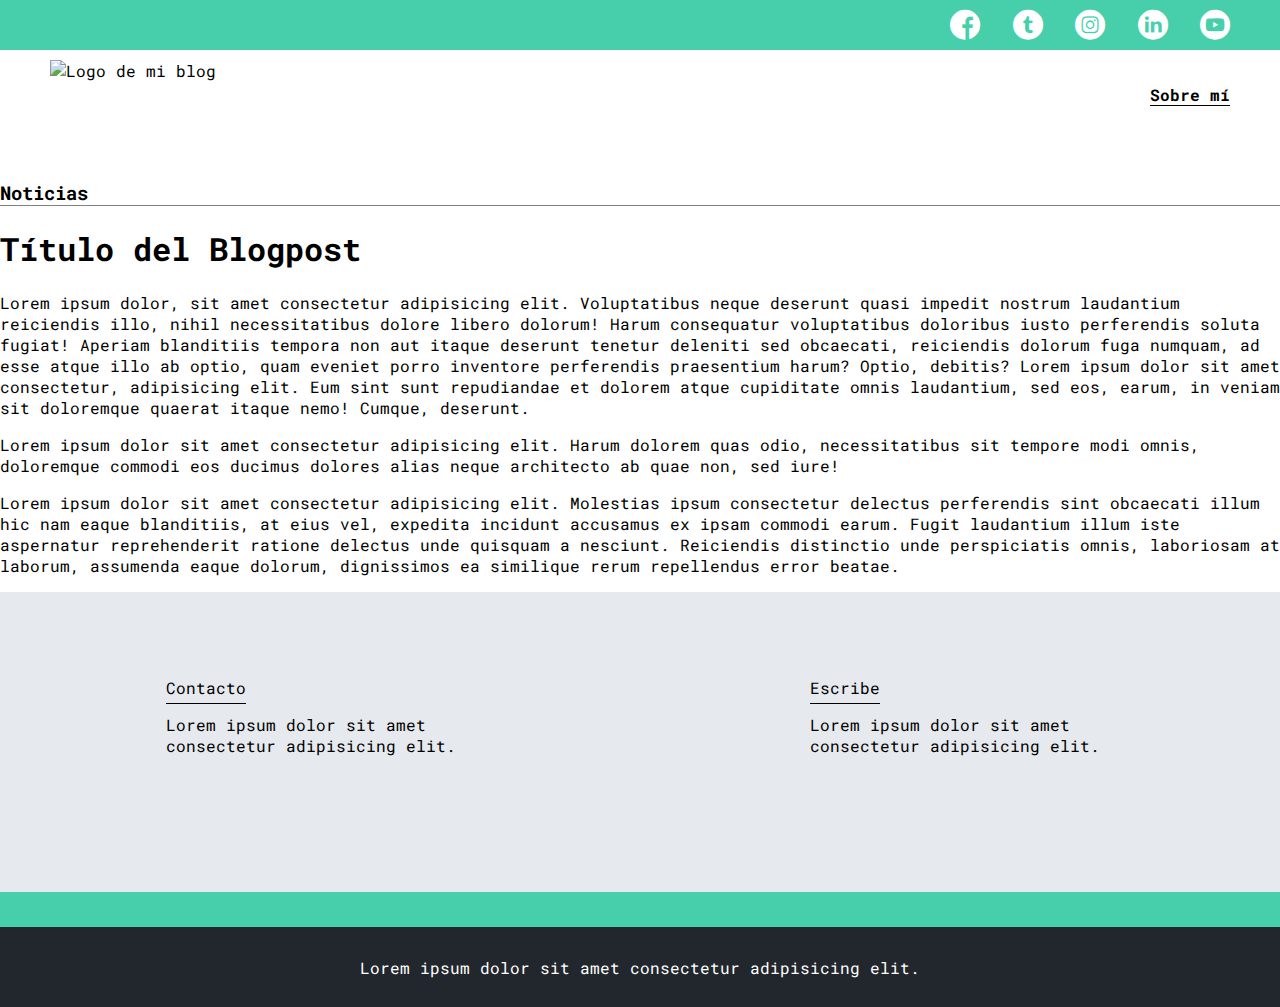
==== blog.html @ 8f5846a8 "Terminado el blog" ====
<!DOCTYPE html>
<html lang="es">
<head>
    <meta charset="UTF-8">
    <meta http-equiv="X-UA-Compatible" content="IE=edge">
    <meta name="viewport" content="width=device-width, initial-scale=1.0">
    <title>Mi Blog</title>
    <link rel="stylesheet" href="./css/main.css">
    <link rel="stylesheet" href="./css/font/flaticon.css">
    <link rel="stylesheet" href="/css/media-queries.css">
</head>
<body>
    <header>
        <section class="header-icons-container">
            <div class="icons">
                <a href=""><span class="flaticon-001-facebook"></span></a>
                <a href=""><span class="flaticon-002-twitter"></span></a>
                <a href=""><span class="flaticon-011-instagram"></span></a>
                <a href=""><span class="flaticon-010-linkedin"></span></a>
                <a href=""><span class="flaticon-008-youtube"></span></a>
            </div>
        </section>
        <nav>
            <section class="nav-logo-container">
                <a href="/"><img src="/assets/img/Logo-negro.png" alt="Logo de mi blog"></a>
            </section>
            <section class="profile-link">
                <a href="perfil.html">Sobre mí</a>
            </section>
        </nav>
    </header>
    <main>
        <section class="grid-container blogpost-img-container">
            <img src="/assets/img/post-1.png" alt="">
        </section>
        <section class="blogpost-main-container">
            <div class="grid-container">
                <h3>Noticias</h3>
                <article>
                    <h1>Título del Blogpost</h1>
                    <p>Lorem ipsum dolor, sit amet consectetur adipisicing elit. Voluptatibus neque deserunt quasi impedit nostrum laudantium reiciendis illo, nihil necessitatibus dolore libero dolorum! Harum consequatur voluptatibus doloribus iusto perferendis soluta fugiat!
                    Aperiam blanditiis tempora non aut itaque deserunt tenetur deleniti sed obcaecati, reiciendis dolorum fuga numquam, ad esse atque illo ab optio, quam eveniet porro inventore perferendis praesentium harum? Optio, debitis? Lorem ipsum dolor sit amet consectetur, adipisicing elit. Eum sint sunt repudiandae et dolorem atque cupiditate omnis laudantium, sed eos, earum, in veniam sit doloremque quaerat itaque nemo! Cumque, deserunt.</p>
                    <p>Lorem ipsum dolor sit amet consectetur adipisicing elit. Harum dolorem quas odio, necessitatibus sit tempore modi omnis, doloremque commodi eos ducimus dolores alias neque architecto ab quae non, sed iure!</p>
                    <p>Lorem ipsum dolor sit amet consectetur adipisicing elit. Molestias ipsum consectetur delectus perferendis sint obcaecati illum hic nam eaque blanditiis, at eius vel, expedita incidunt accusamus ex ipsam commodi earum.
                    Fugit laudantium illum iste aspernatur reprehenderit ratione delectus unde quisquam a nesciunt. Reiciendis distinctio unde perspiciatis omnis, laboriosam at laborum, assumenda eaque dolorum, dignissimos ea similique rerum repellendus error beatae.</p>
                </article>
            </div>
        </section>
        <section class="contact-main-container">
            <div>
                <img src="/assets/img/013-newsletter.png" alt="">
                <div class="contact-left">
                    <a href="/">Contacto</a>
                    <p>Lorem ipsum dolor sit amet consectetur adipisicing elit.</p>
                </div>
            </div>
            <div>
                <img src="/assets/img/006-like.png" alt="">
                <div class="contact-right">
                    <a href="/">Escribe</a>
                    <p>Lorem ipsum dolor sit amet consectetur adipisicing elit.</p>
                </div>
            </div>
        </section>
    </main>
    <footer>
        <p>Lorem ipsum dolor sit amet consectetur adipisicing elit. </p>
    </footer>
</body>
</html>
---- css/main.css ----
@import url('https://fonts.googleapis.com/css2?family=Quicksand:wght@300;500;700&family=Roboto+Mono:wght@400;500;700&family=Roboto+Slab:wght@400;700&family=Roboto:wght@400;500;700;900&display=swap');

body {
    font-family: "Roboto Mono", monospace;
    padding: 0;
    margin: 0;
}

a {
    text-decoration: none;
    display: inline;
    color: black;
}

.home-body {
    position: fixed;
    top: 0;
    bottom: 0;
    left: 0;
    right: 0;
}

.grid-container {
    max-width: 1280px;
    margin: auto;
}

header {
    width: 100%;
    height: 140px;
    display: grid;
    grid-template-rows: 1fr 1fr;
}

header .header-icons-container {
    width: 100%;
    height: 50px;
    display: grid;
    background-color: #47cfac;
}

header .header-icons-container .icons {
    width: 300px;
    height: auto;
    display: flex;
    justify-items: flex-end;
    align-items: center;
    justify-content: space-between;
    justify-self: end;
    margin-right: 50px;
}

header .icons span {
    color: white;
}

nav {
    display: grid;
    grid-template-columns: 1fr 1fr;
    height: 90px;
}

nav .nav-logo-container {
    margin-left: 50px;
}

nav .nav-logo-container a img {
    width: 220px;
    margin-top: 10px;
}

nav .profile-link {
    display: flex;
    align-items: center;
    justify-content: flex-end;
    margin-right: 50px;
}

nav .profile-link a {
    color: black;
    border-bottom: 1px solid black;
    font-weight: bold;
}

.cover-image {
    width: 100%;
    height: 100%;
    background-image: url("/assets/img/Cover.png");
    background-color: transparent;
    background-size: cover;
    background-position: center;
    display: grid;
    place-content: center;
}

.cover-image h1 {
    color: white;
    font-size: 5rem;
    margin-bottom: 100px;
    font-family: "Roboto mono", monospace;
}

.cover-image button {
    background-color: #47cfac;
    width: 150px;
    height: 60px;
    font-weight: bolder;
    font-size: 1.5rem;
    justify-self: center;
    margin-bottom: 400px;
}

.blogs-main {
    display: grid;
}

.blogs-news-container {
    background-color: #e6e9ed;
    padding: 0 50px 40px;
}

.blogs-main-new {
    display: grid;
    grid-template-columns: 2fr 1fr;
    grid-template-rows: 2fr;
}

.blogs-news-img-container {
    grid-column: 1;
}

.blogs-news-img-container img{
    width: 85%;
}

.blogs-news-info-container {
    grid-column: 2;
}

.blogs-news-info-container p {
    margin-bottom: 35px;
}

.blogs-posts-container {
    padding: 0 50px 40px;
}

.blogs-posts-container h3 {
    width: 100%;
    border-bottom: 1px solid #cdd2da;
    padding-bottom: 20px;
    text-align: center;
}

.blogs-button {
    border: 1px solid #47cfac;
    padding: 10px 15px;
    font-size: 12px;
    font-weight: bold;
}

.blogs-button:hover {
    cursor: pointer;
}

.post-container {
    display: grid;
    grid-template-columns: repeat(auto-fit, minmax(150px, 300px));
    gap: 50px;
    justify-content: center;
}

.post-container div img {
    width: 100%;
    /* height: 100%;
    object-fit: contain; */
}

.post-container div p {
    text-align: justify;
}

footer {
    width: 100%;
    height: 80px;
    background-color: #22272d;
    border-top: 35px solid #47cfac;
}

footer p {
    color: white;
    margin-top: 30px;
    text-align: center;
}

.blogpost-img-container img {
    width: 100%;
    background-size: cover;
}

.grid-container h3 {
    border-bottom: 1px solid gray;
}

.grid-container article h1 {
    font-size: 2rem;
}

.contact-main-container {
    width: 100%;
    min-height: 250px;
    background-color: #e6e9ed;
    text-align: center;
    padding-bottom: 50px;
}

.contact-main-container div{
    display: inline-block;
    width: 49.5%;
    height: 100%;
}

.contact-main-container div a {
    border-bottom: 1px solid black;
    padding-bottom: 5px;
}

.contact-main-container .contact-left, .contact-right {
    text-align: initial;
    margin-top: 85px;
}

.contact-main-container img {
    width: 100px;
}

.presentation-container {
    display: grid;
    padding: 0 100px 40px;
    grid-template-columns: 1fr 1fr;
    gap: 10px;
    background-color: #e6e9ed;
    place-items: center;
}

.presentation-container div {
    display: grid;
}

.presentation-container div img {
    width: 80%;
    padding-top: 50px;
    place-self: center;
}

.title-projects {
    text-align: center;
    border-bottom: 1px solid gray;
} 

.projects {
    display: grid;
    grid-template-columns: repeat(auto-fit, minmax(150px, 350px));
    gap: 80px;
    place-content: center;
    margin-bottom: 50px;
}

.project p {
    text-align: justify;
}
---- css/font/flaticon.css ----
/*
  	Flaticon icon font: Flaticon
  	Creation date: 20/12/2018 09:27
  	*/

@font-face {
  font-family: "Flaticon";
  src: url("./Flaticon.eot");
  src: url("./Flaticon.eot?#iefix") format("embedded-opentype"),
       url("./Flaticon.woff") format("woff"),
       url("./Flaticon.ttf") format("truetype"),
       url("./Flaticon.svg#Flaticon") format("svg");
  font-weight: normal;
  font-style: normal;
}

@media screen and (-webkit-min-device-pixel-ratio:0) {
  @font-face {
    font-family: "Flaticon";
    src: url("./Flaticon.svg#Flaticon") format("svg");
  }
}

[class^="flaticon-"]:before, [class*=" flaticon-"]:before,
[class^="flaticon-"]:after, [class*=" flaticon-"]:after {   
  font-family: Flaticon;
        font-size: 30px;
font-style: normal;
margin-left: 20px;
}

.flaticon-001-facebook:before { content: "\f100"; }
.flaticon-002-twitter:before { content: "\f101"; }
.flaticon-003-whatsapp:before { content: "\f102"; }
.flaticon-004-groupme:before { content: "\f103"; }
.flaticon-005-kik:before { content: "\f104"; }
.flaticon-006-skype:before { content: "\f105"; }
.flaticon-007-periscope:before { content: "\f106"; }
.flaticon-008-youtube:before { content: "\f107"; }
.flaticon-009-itunes:before { content: "\f108"; }
.flaticon-010-linkedin:before { content: "\f109"; }
.flaticon-011-instagram:before { content: "\f10a"; }
.flaticon-012-messenger:before { content: "\f10b"; }
.flaticon-013-twitter-1:before { content: "\f10c"; }
.flaticon-014-snapchat:before { content: "\f10d"; }
.flaticon-015-reddit:before { content: "\f10e"; }
---- css/media-queries.css ----
@media (max-width: 930px) {
    .blogs-main-new {
        grid-template-columns: 1fr;
        grid-template-rows:3fr;
    }

    .blogs-news-img-container {
        grid-row: 2;
    }

    .blogs-news-info-container {
        grid-column: 1;
        grid-row: 3;
    }

    .presentation-container {
        grid-template-columns: 1fr;
        grid-auto-rows: auto;
        margin-bottom: 50px;
    }

    .presentation-container div {
        display: block;
        align-self: flex-start;
    }
}
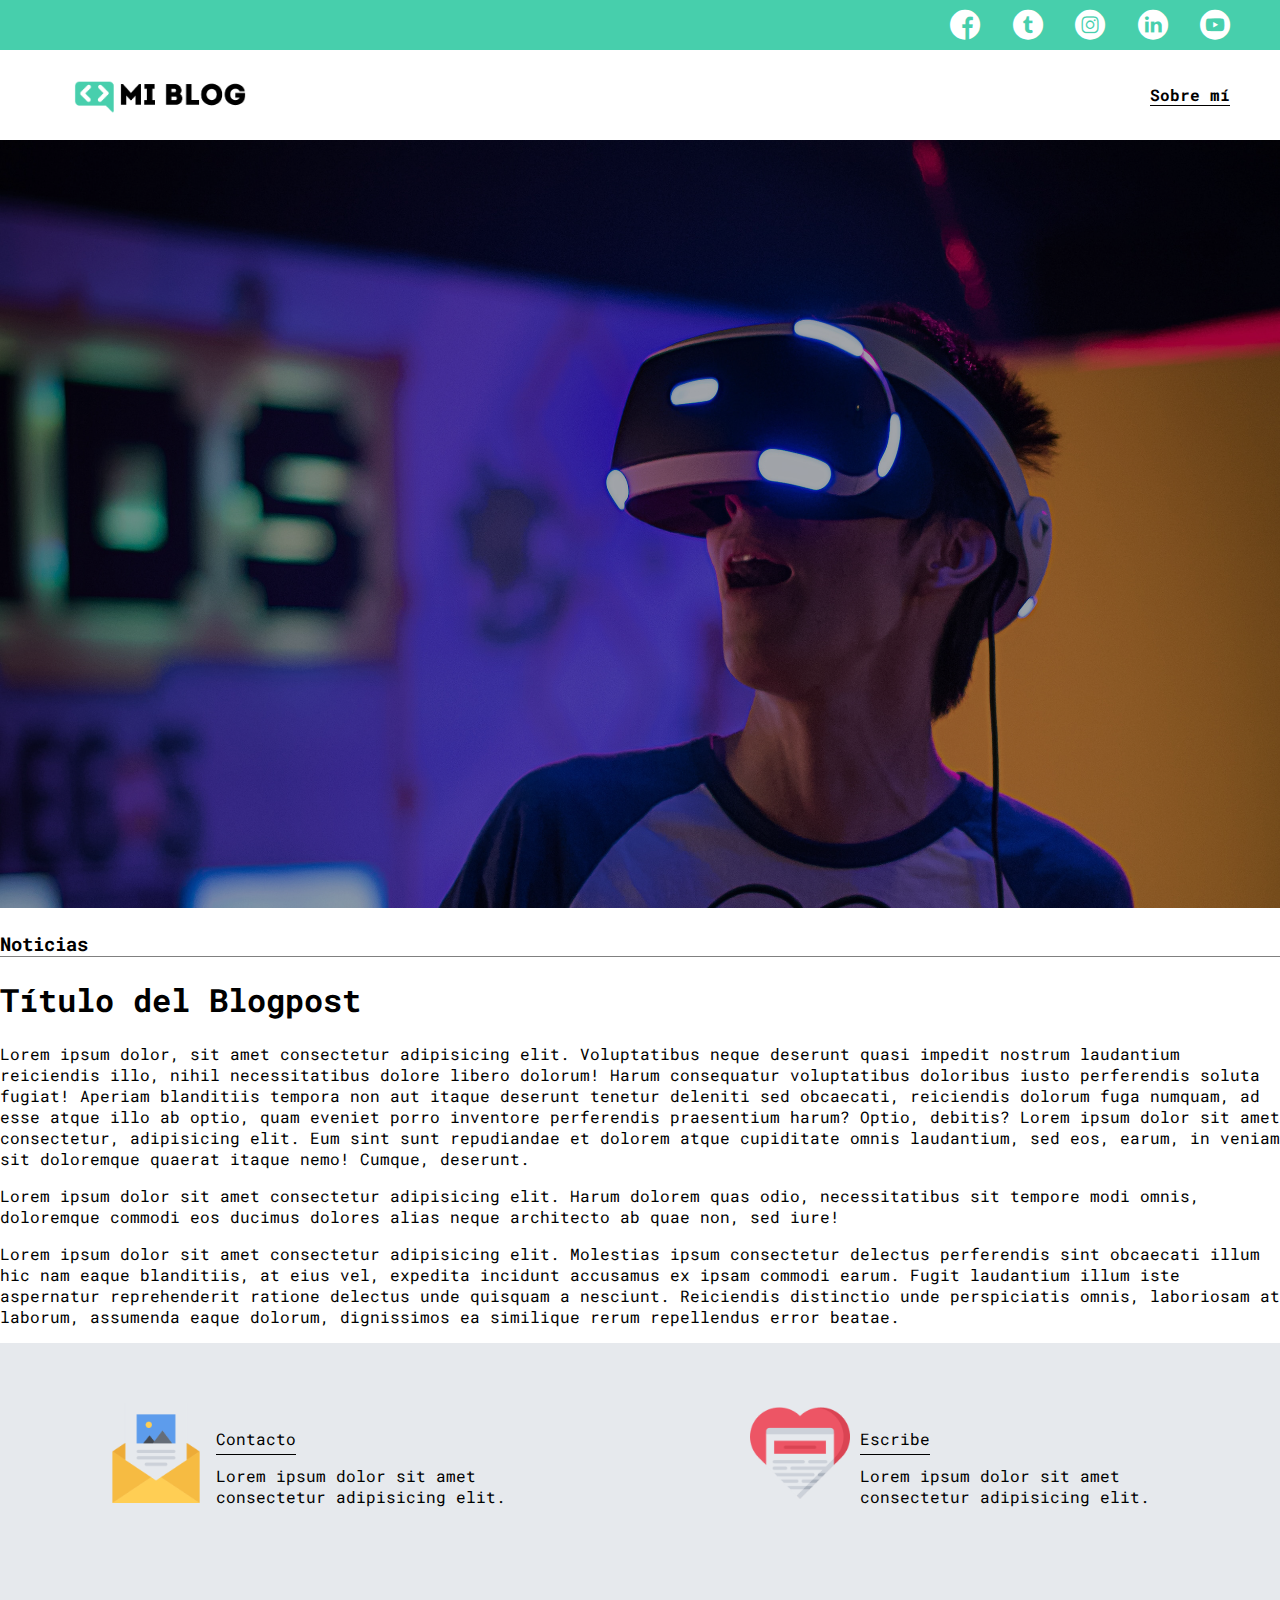
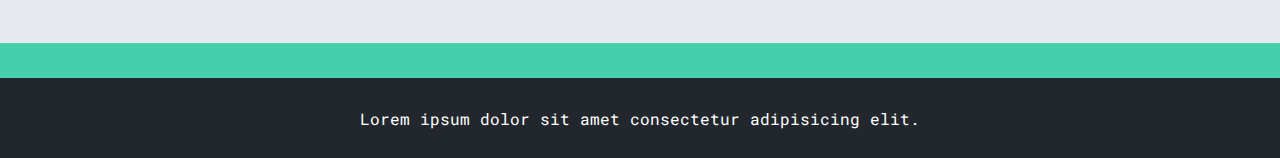
==== commit d2a71bce: "Update blog.html" ====
--- a/blog.html
+++ b/blog.html
@@ -22,7 +22,7 @@
         </section>
         <nav>
             <section class="nav-logo-container">
-                <a href="/"><img src="/assets/img/Logo-negro.png" alt="Logo de mi blog"></a>
+                <a href="/"><img src="assets/img/Logo-negro.png" alt="Logo de mi blog"></a>
             </section>
             <section class="profile-link">
                 <a href="perfil.html">Sobre mí</a>
@@ -67,4 +67,4 @@
         <p>Lorem ipsum dolor sit amet consectetur adipisicing elit. </p>
     </footer>
 </body>
-</html>+</html>
